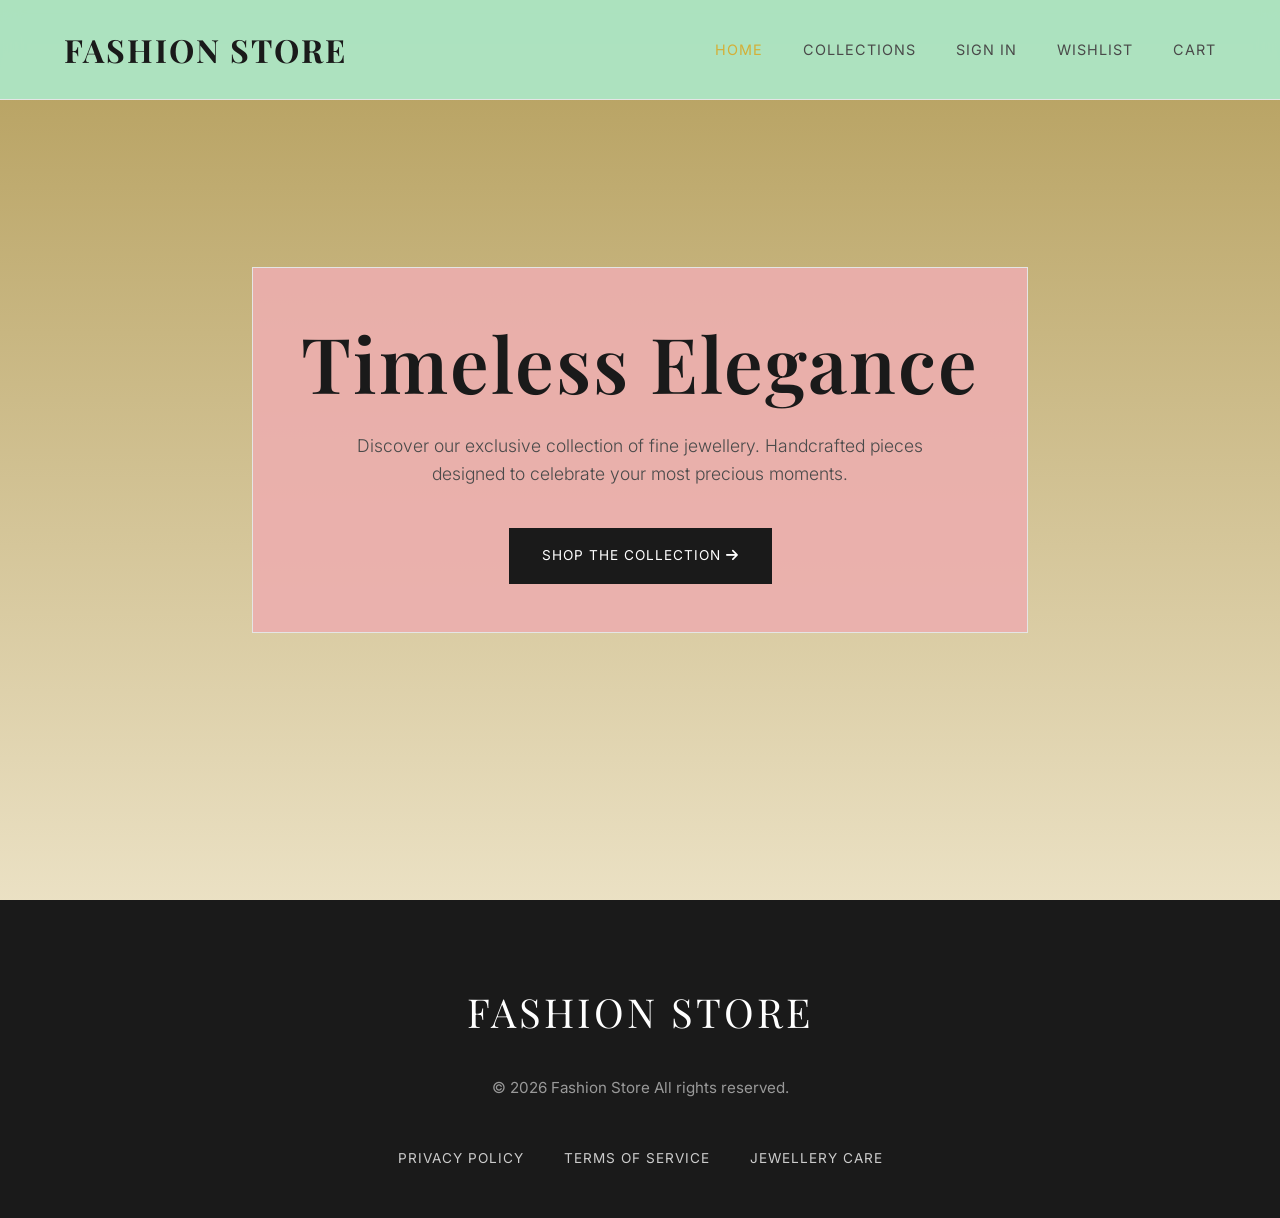
==== index.html @ c88c83d1 "updates-inital commit" ====
<!DOCTYPE html>
<html lang="en">

<head>
    <meta charset="UTF-8">
    <meta name="viewport" content="width=device-width, initial-scale=1.0">
    <title>Fashion store | Fine Jewellery</title>
    <meta name="description"
        content="Discover premium fine jewellery at Fashion Store Elegant necklaces, rings, and bracelets.">
    <link
        href="https://fonts.googleapis.com/css2?family=Inter:wght@300;400;600&family=Playfair+Display:ital,wght@0,400;0,600;0,700;1,400&display=swap"
        rel="stylesheet">
    <link rel="stylesheet" href="style.css">
    <link rel="stylesheet" href="https://cdnjs.cloudflare.com/ajax/libs/font-awesome/6.0.0/css/all.min.css">
</head>

<body>
    <header class="header">
        <div class="logo"><a href="index.html" style="color: inherit; text-decoration: none;">Fashion Store</a></div>
        <nav class="nav-menu">
            <a href="index.html" class="active">Home</a>
            <a href="products.html">Collections</a>
            <a href="login.html">Sign In</a>
            <a href="wishlist.html">Wishlist <span class="wishlist-count cart-count" style="display:none;">0</span></a>
            <a href="cart.html">Cart <span class="cart-count">0</span></a>

        </nav>
    </header>

    <main>
        <!-- Home Section -->
        <section id="home" class="hero">
            <div class="hero-content">
                <h1>Timeless Elegance</h1>
                <p>Discover our exclusive collection of fine jewellery. Handcrafted pieces designed to celebrate your
                    most precious moments.</p>
                <a href="products.html" class="btn btn-primary">Shop the Collection <i
                        class="fas fa-arrow-right"></i></a>
            </div>
        </section>
    </main>

    <footer class="footer">
        <div class="footer-content">
            <div class="footer-brand">Fashion Store</div>
            <p>&copy; 2026 Fashion Store All rights reserved.</p>
            <div class="footer-links">
                <a href="#">Privacy Policy</a>
                <a href="#">Terms of Service</a>
                <a href="#">Jewellery Care</a>
            </div>
        </div>
    </footer>
    <script src="main.js"></script>
</body>

</html>
---- style.css ----
:root {
    --primary-color: #1a1a1a;
    --secondary-color: #4a4a4a;
    --accent-color: #d4af37;
    /* Gold */
    --accent-hover: #b5952f;
    --bg-color: #faf9f6;
    /* Off-white/cream */
    --card-bg: #ffffff;
    --border-color: #e5e5e5;
    --text-main: #222222;
    --text-muted: #666666;

    --font-main: 'Inter', sans-serif;
    --font-heading: 'Playfair Display', serif;
    --transition: all 0.4s ease;
}

* {
    margin: 0;
    padding: 0;
    box-sizing: border-box;
}

html {
    scroll-behavior: smooth;
}

body {
    font-family: var(--font-main);
    background-color: var(--bg-color);
    color: var(--text-main);
    line-height: 1.6;
}

/* Typography */
h1,
h2,
h3,
h4 {
    font-family: var(--font-heading);
    color: var(--primary-color);
    font-weight: 600;
}

a {
    text-decoration: none;
    color: var(--primary-color);
    transition: var(--transition);
}

/* Buttons */
.btn {
    display: inline-block;
    padding: 1rem 2rem;
    font-family: var(--font-main);
    font-weight: 400;
    letter-spacing: 1px;
    text-transform: uppercase;
    font-size: 0.85rem;
    cursor: pointer;
    transition: var(--transition);
    border: 1px solid transparent;
}

.btn-primary {
    background-color: var(--primary-color);
    color: #fff;
}

.btn-primary:hover {
    background-color: #2e8b57;
    /* Deep sea green */
    color: #fff;
}

.btn-secondary {
    background-color: transparent;
    color: var(--primary-color);
    border: 1px solid var(--border-color);
    padding: 0.8rem 1.5rem;
}

.btn-secondary:hover {
    border-color: #2e8b57;
    /* Deep sea green */
    color: #2e8b57;
}

.btn-block {
    display: block;
    width: 100%;
    text-align: center;
}

/* Button Group on Product Cards */
.btn-group {
    display: flex;
    flex-direction: column;
    gap: 0.6rem;
    width: 100%;
}

.btn-group .btn {
    width: 100%;
    padding: 0.7rem 1rem;
    font-size: 0.8rem;
}

.btn-wishlist {
    background-color: transparent;
    color: #c0392b;
    border: 1px solid #c0392b;
}

.btn-wishlist:hover {
    background-color: #c0392b;
    color: #fff;
}

.section-padding {
    padding: 6rem 5%;
}

/* Page Main */
.page-main {
    padding-top: 120px;
    min-height: calc(100vh - 200px);
    background-image:
        linear-gradient(rgba(250, 249, 246, 0.88), rgba(250, 249, 246, 0.92)),
        url('https://images.unsplash.com/photo-1515562141207-7a88fb7ce338?auto=format&fit=crop&q=80&w=1600');
    background-size: cover;
    background-position: center;
    background-attachment: fixed;
}

/* Header & Nav */
.header {
    position: fixed;
    top: 0;
    left: 0;
    width: 100%;
    padding: 1.5rem 5%;
    display: flex;
    justify-content: space-between;
    align-items: center;
    background: rgba(172, 230, 197, 0.95);
    backdrop-filter: blur(10px);
    -webkit-backdrop-filter: blur(10px);
    z-index: 1000;
    border-bottom: 1px solid var(--border-color);
}

.logo {
    font-family: var(--font-heading);
    font-size: 2rem;
    font-weight: 700;
    letter-spacing: 2px;
    color: var(--primary-color);
    text-transform: uppercase;
}

.nav-menu {
    display: flex;
    gap: 2.5rem;
    align-items: center;
}

.nav-menu a {
    font-size: 0.9rem;
    font-weight: 400;
    letter-spacing: 1px;
    text-transform: uppercase;
    color: var(--secondary-color);
}

.nav-menu a:hover,
.nav-menu a.active {
    color: var(--accent-color);
}

.cart-count {
    background: var(--accent-color);
    color: #eb9e9e;
    padding: 0.1rem 0.5rem;
    border-radius: 50%;
    font-size: 0.75rem;
    margin-left: 0.3rem;
}

/* Hero Section */
.hero {
    height: 100vh;
    display: flex;
    align-items: center;
    justify-content: center;
    text-align: center;
    padding: 0 5%;
    background-image: linear-gradient(rgba(162, 134, 51, 0.8), rgba(233, 222, 190, 0.9)), url('https://images.unsplash.com/photo-1515562141207-7a88fb7ce338?auto=format&fit=crop&q=80&w=1600');
    background-size: cover;
    background-position: center;
    background-attachment: fixed;
    position: relative;
}

.hero-content {
    max-width: 800px;
    padding: 3rem;
    background: rgba(237, 175, 175, 0.9);
    border: 1px solid var(--border-color);
}

.hero h1 {
    font-size: clamp(3rem, 6vw, 5.5rem);
    line-height: 1.2;
    margin-bottom: 1.5rem;
    letter-spacing: 2px;
}

.hero p {
    font-size: 1.1rem;
    color: var(--secondary-color);
    margin-bottom: 2.5rem;
    max-width: 600px;
    margin-inline: auto;
    font-weight: 300;
}

/* Products Section */
.products-section {
    background-color: transparent;
}

.products-section h2 {
    text-align: center;
    font-size: 3rem;
    margin-bottom: 4rem;
    letter-spacing: 1px;
}

.product-grid {
    display: grid;
    grid-template-columns: repeat(auto-fit, minmax(320px, 1fr));
    gap: 3rem;
    max-width: 1200px;
    margin: 0 auto;
}

.product-card {
    background: var(--card-bg);
    border: 1px solid var(--border-color);
    transition: var(--transition);
}

.product-card:hover {
    transform: translateY(-5px);
    box-shadow: 0 15px 30px rgba(24, 2, 2, 0.05);
}

.product-image {
    height: 350px;
    background-size: cover;
    background-position: center;
}

.product-info {
    padding: 2rem;
    text-align: center;
}

.product-info h3 {
    font-size: 1.4rem;
    margin-bottom: 0.8rem;
    font-weight: 400;
}

.product-info .description {
    color: var(--text-muted);
    font-size: 0.95rem;
    margin-bottom: 1.5rem;
    font-style: italic;
    font-family: var(--font-heading);
}

.price-action {
    display: flex;
    flex-direction: column;
    gap: 1.2rem;
    align-items: center;
}

.price {
    font-size: 1.3rem;
    color: #2e8b57;
    /* Deep sea green */
    font-family: var(--font-heading);
}

/* Cart Section */
.cart-section h2 {
    text-align: center;
    font-size: 3rem;
    margin-bottom: 4rem;
}

.cart-container {
    display: grid;
    grid-template-columns: 2fr 1fr;
    gap: 4rem;
    max-width: 1200px;
    margin: 0 auto;
}

.cart-items {
    display: flex;
    flex-direction: column;
    gap: 2rem;
}

.cart-item {
    display: flex;
    align-items: center;
    gap: 2rem;
    background: var(--card-bg);
    padding: 1.5rem;
    border: 1px solid var(--border-color);
}

.cart-item-image {
    width: 120px;
    height: 120px;
    object-fit: cover;
}

.cart-item-details {
    flex: 1;
}

.cart-item-details h3 {
    font-size: 1.2rem;
    margin-bottom: 0.5rem;
    font-family: var(--font-heading);
}

.cart-item-price {
    color: var(--accent-color);
    margin-bottom: 1rem;
    font-family: var(--font-heading);
    font-size: 1.1rem;
}

.cart-item-quantity {
    display: flex;
    align-items: center;
    gap: 1rem;
    border: 1px solid var(--border-color);
    width: fit-content;
    padding: 0.3rem 0.8rem;
}

.qty-btn {
    background: transparent;
    border: none;
    color: var(--primary-color);
    cursor: pointer;
    font-size: 1.2rem;
}

.remove-btn {
    background: transparent;
    border: none;
    color: #3d3c3c;
    cursor: pointer;
    padding: 0.5rem;
    transition: var(--transition);
}

.remove-btn:hover {
    color: var(--primary-color);
}

.cart-summary {
    background: var(--card-bg);
    padding: 2.5rem;
    border: 1px solid var(--border-color);
    height: fit-content;
}

.cart-summary h3 {
    font-family: var(--font-heading);
    font-size: 1.5rem;
    margin-bottom: 2rem;
    padding-bottom: 1rem;
    border-bottom: 1px solid var(--border-color);
}

.summary-line {
    display: flex;
    justify-content: space-between;
    margin-bottom: 1.2rem;
    color: var(--secondary-color);
    font-size: 0.95rem;
}

.summary-total {
    display: flex;
    justify-content: space-between;
    margin-top: 2rem;
    padding-top: 1.5rem;
    border-top: 1px solid var(--border-color);
    font-family: var(--font-heading);
    font-size: 1.4rem;
    color: var(--primary-color);
    margin-bottom: 2.5rem;
}

/* Checkout Section */
.checkout-section h2 {
    text-align: center;
    font-size: 3rem;
    margin-bottom: 4rem;
}

.checkout-container {
    max-width: 700px;
    margin: 0 auto;
}

.checkout-form {
    background: var(--card-bg);
    padding: 3rem;
    border: 1px solid var(--border-color);
}

.checkout-form h3 {
    font-size: 1.4rem;
    margin-bottom: 2rem;
    color: var(--primary-color);
    font-weight: 400;
}

.checkout-form h3:not(:first-child) {
    margin-top: 3rem;
    padding-top: 2rem;
    border-top: 1px solid var(--border-color);
}

.form-group {
    margin-bottom: 1.5rem;
}

.form-row {
    display: grid;
    grid-template-columns: 1fr 1fr;
    gap: 1.5rem;
}

label {
    display: block;
    margin-bottom: 0.5rem;
    font-size: 0.85rem;
    text-transform: uppercase;
    letter-spacing: 1px;
    color: var(--secondary-color);
}

input {
    width: 100%;
    padding: 1rem;
    background: transparent;
    border: 1px solid var(--border-color);
    color: var(--primary-color);
    font-family: inherit;
    font-size: 1rem;
    transition: var(--transition);
}

input:focus {
    outline: none;
    border-color: var(--accent-color);
}

input::placeholder {
    color: #ccc;
}

.checkout-form .btn {
    margin-top: 3rem;
}

/* Footer */
.footer {
    background: var(--primary-color);
    color: #fff;
    padding: 5rem 5% 3rem;
}

.footer-content {
    max-width: 1200px;
    margin: 0 auto;
    display: flex;
    flex-direction: column;
    align-items: center;
    text-align: center;
    gap: 2rem;
}

.footer-brand {
    font-family: var(--font-heading);
    font-size: 2.5rem;
    letter-spacing: 3px;
    text-transform: uppercase;
}

.footer p {
    color: #999;
    font-size: 0.95rem;
}

.footer-links {
    display: flex;
    gap: 2.5rem;
    margin-top: 1rem;
}

.footer-links a {
    color: #ccc;
    font-size: 0.85rem;
    text-transform: uppercase;
    letter-spacing: 1px;
}

.footer-links a:hover {
    color: var(--accent-color);
}

/* Responsive Design */
@media (max-width: 768px) {
    .nav-menu {
        display: none;
    }

    .cart-container {
        grid-template-columns: 1fr;
    }

    .form-row {
        grid-template-columns: 1fr;
    }

    .cart-item {
        flex-direction: column;
        text-align: center;
        position: relative;
    }

    .remove-btn {
        position: absolute;
        top: 1rem;
        right: 1rem;
    }

    .cart-item-quantity {
        margin: 0 auto;
    }

    .hero-content {
        padding: 2rem;
    }

    .hero h1 {
        font-size: 2.5rem;
    }
}

/* Login Section */
.login-section {
    display: flex;
    justify-content: center;
    align-items: center;
}

.login-container {
    width: 100%;
    max-width: 500px;
    margin: 0 auto;
}

.login-box {
    background: var(--card-bg);
    padding: 3rem;
    border: 1px solid var(--border-color);
    text-align: center;
}

.login-box h2 {
    font-size: 2.5rem;
    margin-bottom: 1rem;
    font-family: var(--font-heading);
}

.login-box p {
    color: var(--secondary-color);
    margin-bottom: 2rem;
    font-size: 0.95rem;
}

.login-form .form-group {
    text-align: left;
}

.login-options {
    margin-top: 1.5rem;
    display: flex;
    justify-content: space-between;
    font-size: 0.85rem;
    text-transform: uppercase;
    letter-spacing: 1px;
}

.forgot-password {
    color: var(--text-muted);
}

.forgot-password:hover {
    color: var(--primary-color);
}

.create-account {
    color: var(--primary-color);
    font-weight: 600;
}

.create-account:hover {
    color: var(--accent-color);
}
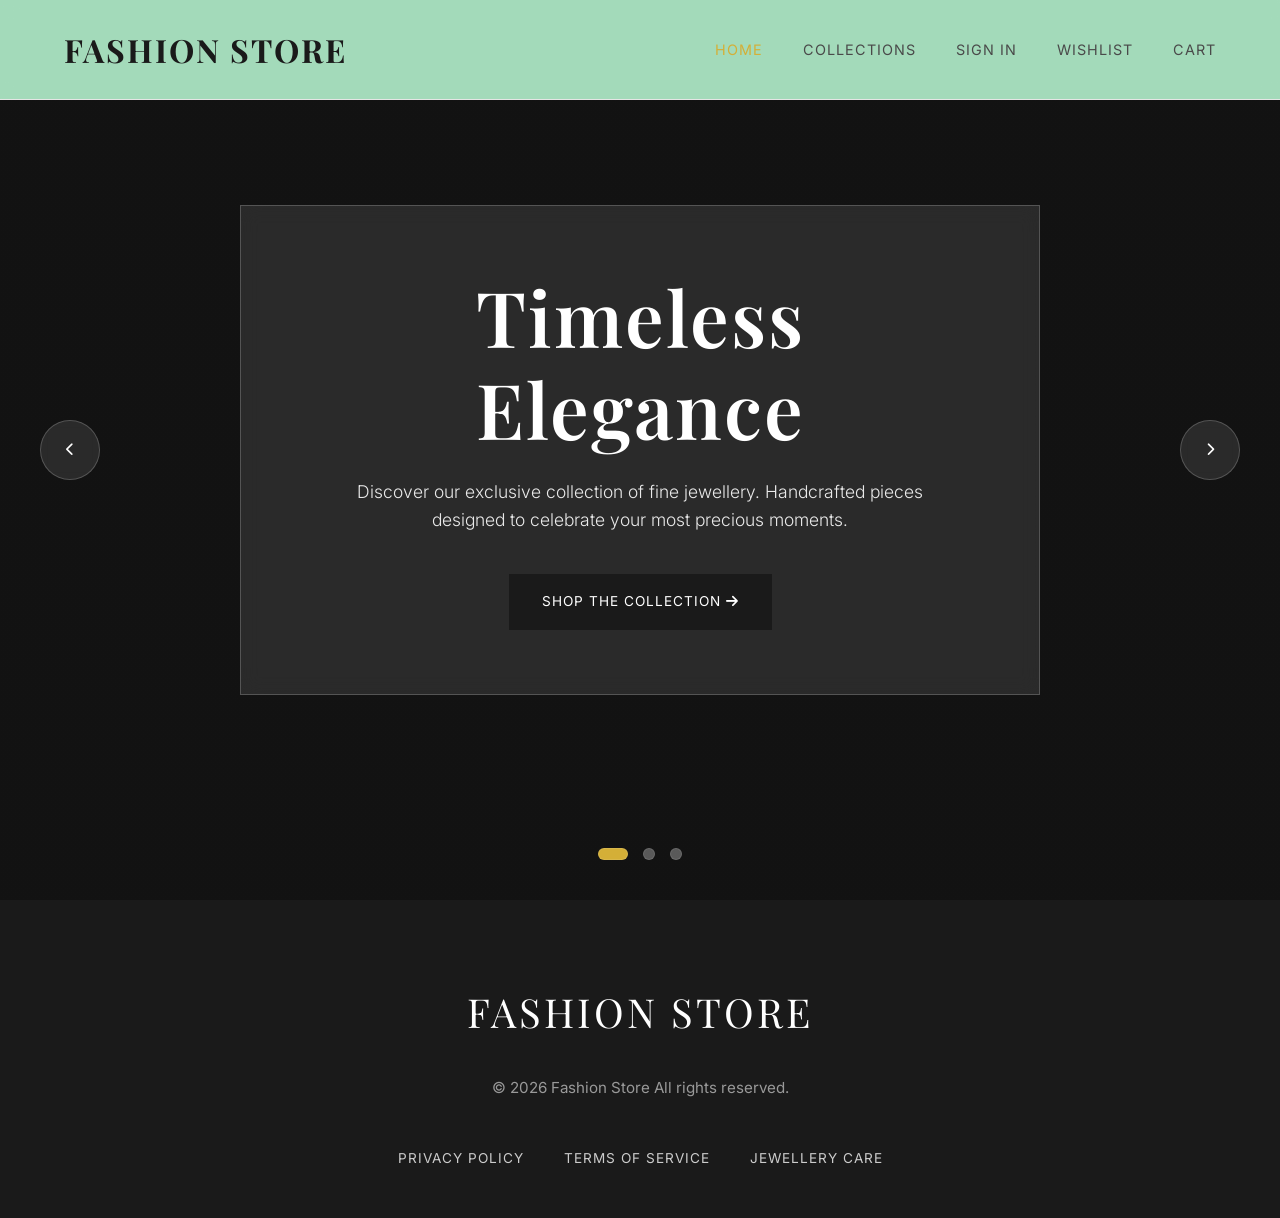
==== commit 59816751: "created a carousel" ====
--- a/index.html
+++ b/index.html
@@ -28,14 +28,53 @@
     </header>
 
     <main>
-        <!-- Home Section -->
-        <section id="home" class="hero">
-            <div class="hero-content">
-                <h1>Timeless Elegance</h1>
-                <p>Discover our exclusive collection of fine jewellery. Handcrafted pieces designed to celebrate your
-                    most precious moments.</p>
-                <a href="products.html" class="btn btn-primary">Shop the Collection <i
-                        class="fas fa-arrow-right"></i></a>
+        <!-- Carousel Section -->
+        <section id="home" class="carousel-container">
+            <div class="carousel-slides">
+                <!-- Slide 1 -->
+                <div class="carousel-slide active"
+                    style="background-image: linear-gradient(rgba(0,0,0,0.3), rgba(0,0,0,0.3)), url('https://images.unsplash.com/photo-1515562141207-7a88fb7ce338?auto=format&fit=crop&q=80&w=1600')">
+                    <div class="hero-content">
+                        <h1>Timeless Elegance</h1>
+                        <p>Discover our exclusive collection of fine jewellery. Handcrafted pieces designed to celebrate
+                            your most precious moments.</p>
+                        <a href="products.html" class="btn btn-primary">Shop the Collection <i
+                                class="fas fa-arrow-right"></i></a>
+                    </div>
+                </div>
+                <!-- Slide 2 -->
+                <div class="carousel-slide"
+                    style="background-image: linear-gradient(rgba(0,0,0,0.3), rgba(0,0,0,0.3)), url('https://images.unsplash.com/photo-1599643478518-a784e5dc4c8f?auto=format&fit=crop&q=80&w=1600')">
+                    <div class="hero-content">
+                        <h1>New Arrivals</h1>
+                        <p>Explore our latest curated pieces for the modern woman. Sophistication meets contemporary
+                            design.</p>
+                        <a href="products.html" class="btn btn-primary">View New Arrivals <i
+                                class="fas fa-arrow-right"></i></a>
+                    </div>
+                </div>
+                <!-- Slide 3 -->
+                <div class="carousel-slide"
+                    style="background-image: linear-gradient(rgba(0,0,0,0.3), rgba(0,0,0,0.3)), url('https://images.unsplash.com/photo-1601121141461-9d6647bca1ed?auto=format&fit=crop&q=80&w=1600')">
+                    <div class="hero-content">
+                        <h1>Artisan Crafted</h1>
+                        <p>Every piece tells a story of craftsmanship and dedication to perfection. Experience pure
+                            luxury.</p>
+                        <a href="products.html" class="btn btn-primary">Our Story <i class="fas fa-arrow-right"></i></a>
+                    </div>
+                </div>
+            </div>
+
+            <!-- Navigation Controls -->
+            <button class="carousel-control prev" aria-label="Previous Slide"><i
+                    class="fas fa-chevron-left"></i></button>
+            <button class="carousel-control next" aria-label="Next Slide"><i class="fas fa-chevron-right"></i></button>
+
+            <!-- Indicators -->
+            <div class="carousel-dots">
+                <span class="dot active" data-index="0"></span>
+                <span class="dot" data-index="1"></span>
+                <span class="dot" data-index="2"></span>
             </div>
         </section>
     </main>
@@ -54,6 +93,4 @@
     <script src="main.js"></script>
 </body>
 
-</html>
-
-
+</html>
--- a/style.css
+++ b/style.css
@@ -188,42 +188,164 @@
     margin-left: 0.3rem;
 }
 
-/* Hero Section */
-.hero {
+/* Carousel Section */
+.carousel-container {
     height: 100vh;
+    width: 100%;
+    position: relative;
+    overflow: hidden;
+    background-color: var(--primary-color);
+}
+
+.carousel-slides {
+    height: 100%;
+    width: 100%;
+    position: relative;
+}
+
+.carousel-slide {
+    position: absolute;
+    top: 0;
+    left: 0;
+    width: 100%;
+    height: 100%;
+    opacity: 0;
+    visibility: hidden;
+    transition: opacity 1s ease-in-out, visibility 1s ease-in-out;
+    background-size: cover;
+    background-position: center;
+    background-attachment: fixed;
     display: flex;
     align-items: center;
     justify-content: center;
     text-align: center;
     padding: 0 5%;
-    background-image: linear-gradient(rgba(162, 134, 51, 0.8), rgba(233, 222, 190, 0.9)), url('https://images.unsplash.com/photo-1515562141207-7a88fb7ce338?auto=format&fit=crop&q=80&w=1600');
-    background-size: cover;
-    background-position: center;
-    background-attachment: fixed;
-    position: relative;
+}
+
+.carousel-slide.active {
+    opacity: 1;
+    visibility: visible;
 }
 
 .hero-content {
     max-width: 800px;
-    padding: 3rem;
-    background: rgba(237, 175, 175, 0.9);
-    border: 1px solid var(--border-color);
-}
-
-.hero h1 {
+    padding: 4rem;
+    background: rgba(255, 255, 255, 0.1);
+    backdrop-filter: blur(10px);
+    -webkit-backdrop-filter: blur(10px);
+    border: 1px solid rgba(255, 255, 255, 0.2);
+    transform: translateY(30px);
+    opacity: 0;
+    transition: transform 0.8s ease, opacity 0.8s ease;
+    color: #fff;
+}
+
+.carousel-slide.active .hero-content {
+    transform: translateY(0);
+    opacity: 1;
+}
+
+.hero-content h1 {
     font-size: clamp(3rem, 6vw, 5.5rem);
     line-height: 1.2;
     margin-bottom: 1.5rem;
     letter-spacing: 2px;
-}
-
-.hero p {
+    color: #fff;
+}
+
+.hero-content p {
     font-size: 1.1rem;
-    color: var(--secondary-color);
+    color: rgba(255, 255, 255, 0.9);
     margin-bottom: 2.5rem;
     max-width: 600px;
     margin-inline: auto;
     font-weight: 300;
+}
+
+/* Carousel Controls */
+.carousel-control {
+    position: absolute;
+    top: 50%;
+    transform: translateY(-50%);
+    background: rgba(255, 255, 255, 0.1);
+    border: 1px solid rgba(255, 255, 255, 0.2);
+    color: #fff;
+    width: 60px;
+    height: 60px;
+    border-radius: 50%;
+    cursor: pointer;
+    z-index: 10;
+    transition: var(--transition);
+    display: flex;
+    align-items: center;
+    justify-content: center;
+    backdrop-filter: blur(5px);
+}
+
+.carousel-control:hover {
+    background: rgba(255, 255, 255, 0.3);
+    color: var(--accent-color);
+}
+
+.carousel-control.prev {
+    left: 40px;
+}
+
+.carousel-control.next {
+    right: 40px;
+}
+
+/* Carousel Dots */
+.carousel-dots {
+    position: absolute;
+    bottom: 40px;
+    left: 50%;
+    transform: translateX(-50%);
+    display: flex;
+    gap: 15px;
+    z-index: 10;
+}
+
+.dot {
+    width: 12px;
+    height: 12px;
+    border-radius: 50%;
+    background: rgba(255, 255, 255, 0.3);
+    cursor: pointer;
+    transition: var(--transition);
+    border: 1px solid rgba(255, 255, 255, 0.1);
+}
+
+.dot.active {
+    background: var(--accent-color);
+    width: 30px;
+    border-radius: 6px;
+}
+
+@media (max-width: 768px) {
+    .carousel-control {
+        width: 45px;
+        height: 45px;
+        top: auto;
+        bottom: 30px;
+        transform: none;
+    }
+
+    .carousel-control.prev {
+        left: 20%;
+    }
+
+    .carousel-control.next {
+        right: 20%;
+    }
+
+    .carousel-dots {
+        bottom: 80px;
+    }
+
+    .hero-content {
+        padding: 2rem;
+    }
 }
 
 /* Products Section */
